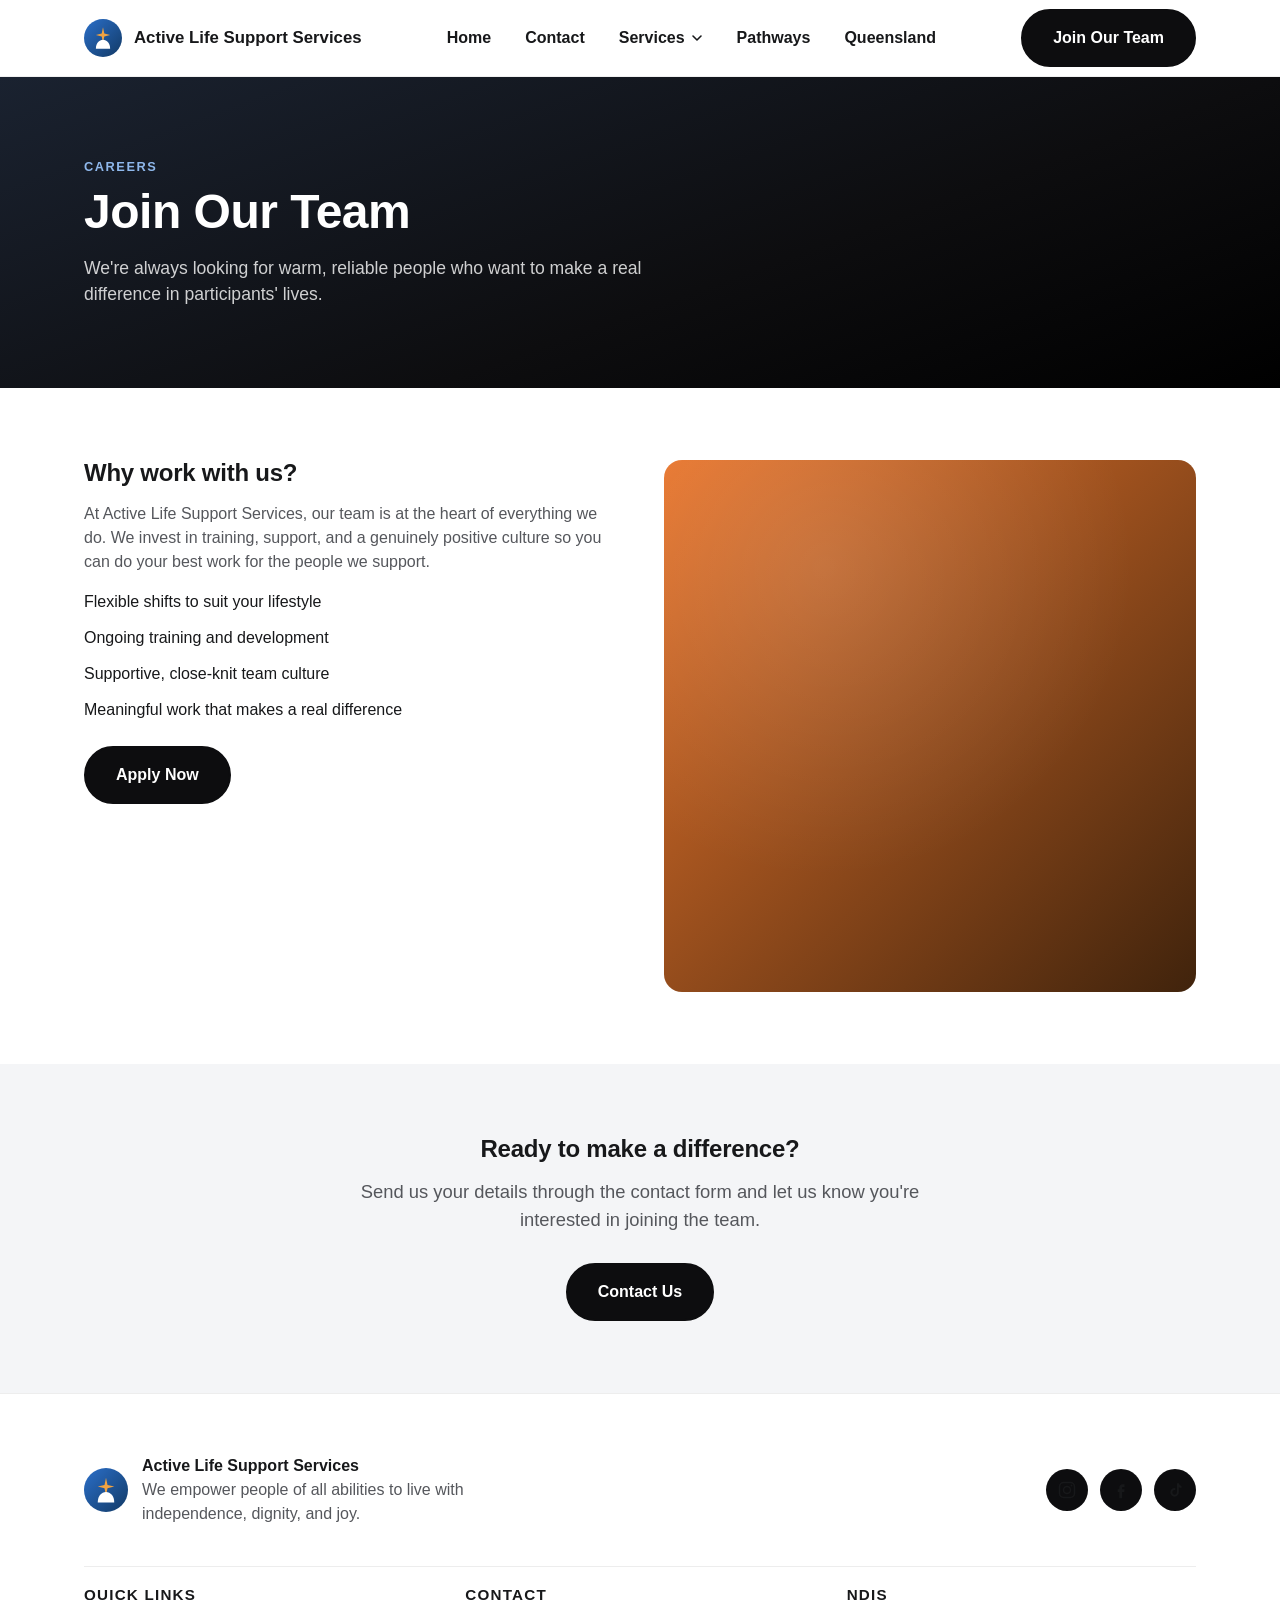
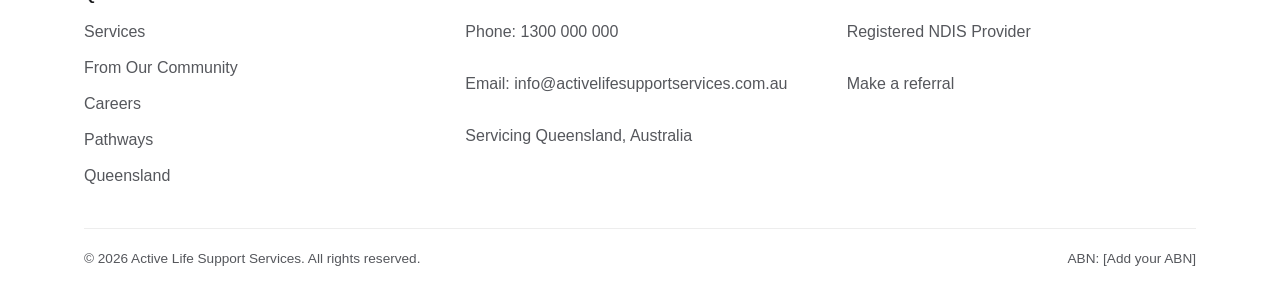
==== careers.html @ b30a2da3 "Add Active Life Support Services website Static HTML/CSS/JS site styled after the layout of ourchoic" ====
<!doctype html>
<html lang="en">
<head>
<meta charset="UTF-8">
<meta name="viewport" content="width=device-width, initial-scale=1.0">
<title>Careers | Active Life Support Services</title>
<meta name="description" content="Join the Active Life Support Services team — flexible, meaningful disability support work across Queensland.">
<link rel="icon" href="assets/logo.svg" type="image/svg+xml">
<link rel="stylesheet" href="css/style.css">
</head>
<body>

<header class="site-header">
  <div class="container">
    <a href="index.html" class="brand">
      <img src="assets/logo.svg" alt="Active Life Support Services logo">
      <span>Active Life Support Services</span>
    </a>
    <nav class="desktop-nav" aria-label="Primary">
      <ul>
        <li><a href="index.html">Home</a></li>
        <li><a href="contact.html">Contact</a></li>
        <li class="has-dropdown">
          <a href="services.html">Services
            <svg width="12" height="12" viewBox="0 0 12 12" aria-hidden="true"><path d="M2 4l4 4 4-4" stroke="currentColor" stroke-width="1.6" fill="none" stroke-linecap="round" stroke-linejoin="round"/></svg>
          </a>
          <ul class="dropdown">
            <li><a href="services-respite.html">Respite</a></li>
            <li><a href="services-camps.html">Camps</a></li>
            <li><a href="services-community-access.html">Community Access</a></li>
            <li><a href="services-personal-support.html">Personal Support</a></li>
          </ul>
        </li>
        <li><a href="pathways.html">Pathways</a></li>
        <li><a href="queensland.html">Queensland</a></li>
      </ul>
    </nav>
    <a href="careers.html" class="btn btn-primary nav-cta">Join Our Team</a>
    <button class="menu-toggle" data-menu-toggle aria-label="Open menu">
      <span></span><span></span><span></span>
    </button>
  </div>
</header>

<div class="mobile-menu" data-mobile-menu>
  <div class="mobile-menu-top">
    <button class="mobile-menu-close" data-menu-close aria-label="Close menu">&times;</button>
  </div>
  <nav>
    <ul>
      <li><a href="index.html">Home</a></li>
      <li><a href="contact.html">Contact</a></li>
      <li>
        <button class="mobile-dropdown-toggle" data-submenu-toggle>Services <span aria-hidden="true">⌄</span></button>
        <div class="mobile-submenu" data-submenu>
          <a href="services-respite.html">Respite</a>
          <a href="services-camps.html">Camps</a>
          <a href="services-community-access.html">Community Access</a>
          <a href="services-personal-support.html">Personal Support</a>
        </div>
      </li>
      <li><a href="pathways.html">Pathways</a></li>
      <li><a href="queensland.html">Queensland</a></li>
      <li><a href="careers.html" class="mobile-home">Careers</a></li>
    </ul>
  </nav>
</div>


<section class="page-hero">
  <div class="container">
    <span class="eyebrow" style="color:#8fb8ec;">Careers</span>
    <h1>Join Our Team</h1>
    <p class="lede">We're always looking for warm, reliable people who want to make a real difference in participants' lives.</p>
  </div>
</section>

<section class="section">
  <div class="container two-col">
    <div>
      <h2>Why work with us?</h2>
      <p>At Active Life Support Services, our team is at the heart of everything we do. We invest in training, support, and a genuinely positive culture so you can do your best work for the people we support.</p>
      <ul style="display:flex;flex-direction:column;gap:12px;margin-bottom:24px;">
        <li>Flexible shifts to suit your lifestyle</li>
        <li>Ongoing training and development</li>
        <li>Supportive, close-knit team culture</li>
        <li>Meaningful work that makes a real difference</li>
      </ul>
      <a href="contact.html" class="btn btn-primary">Apply Now</a>
    </div>
    <div class="media-block tone-3" style="aspect-ratio:1/1;"></div>
  </div>
</section>

<section class="section section-alt cta-section">
  <div class="container">
    <div class="section-head">
      <h2>Ready to make a difference?</h2>
      <p class="lede">Send us your details through the contact form and let us know you're interested in joining the team.</p>
    </div>
    <div class="button-row">
      <a href="contact.html" class="btn btn-primary">Contact Us</a>
    </div>
  </div>
</section>

<footer class="footer">
  <div class="container">
    <div class="footer-top">
      <div class="footer-brand">
        <img src="assets/logo.svg" alt="Active Life Support Services logo">
        <div>
          <strong>Active Life Support Services</strong>
          <p class="footer-tagline">We empower people of all abilities to live with independence, dignity, and joy.</p>
        </div>
      </div>
      <div class="social-icons">
        <a href="#" aria-label="Instagram">
          <svg viewBox="0 0 24 24"><rect x="3" y="3" width="18" height="18" rx="5" fill="none" stroke="currentColor" stroke-width="1.8"/><circle cx="12" cy="12" r="4.2" fill="none" stroke="currentColor" stroke-width="1.8"/><circle cx="17.4" cy="6.6" r="1.1" fill="currentColor"/></svg>
        </a>
        <a href="#" aria-label="Facebook">
          <svg viewBox="0 0 24 24"><path d="M14 8.5h2.2V5.2h-2.5c-2.4 0-3.7 1.5-3.7 3.9v2H8v3.3h2v7.4h3.4v-7.4h2.5l.4-3.3h-2.9V9.4c0-.7.3-.9 1.1-.9Z" fill="currentColor"/></svg>
        </a>
        <a href="#" aria-label="TikTok">
          <svg viewBox="0 0 24 24"><path d="M14.5 4h2.3c.2 1.6 1.3 2.9 3 3.3v2.4c-1.2 0-2.3-.4-3.2-1v6.1c0 2.9-2.1 5.2-5.1 5.2-2.9 0-5.1-2.3-5.1-5.2 0-2.9 2.2-5.2 5.1-5.2.3 0 .6 0 .9.1v2.5c-.3-.1-.6-.2-.9-.2-1.5 0-2.7 1.2-2.7 2.8 0 1.5 1.2 2.8 2.7 2.8 1.6 0 2.8-1.3 2.8-2.8V4Z" fill="currentColor"/></svg>
        </a>
      </div>
    </div>

    <div class="footer-columns">
      <div>
        <h4>Quick Links</h4>
        <ul>
          <li><a href="services.html">Services</a></li>
          <li><a href="index.html#community">From Our Community</a></li>
          <li><a href="careers.html">Careers</a></li>
          <li><a href="pathways.html">Pathways</a></li>
          <li><a href="queensland.html">Queensland</a></li>
        </ul>
      </div>
      <div>
        <h4>Contact</h4>
        <ul>
          <li><p>Phone: <a href="tel:+611300000000">1300 000 000</a></p></li>
          <li><p>Email: <a href="mailto:info@activelifesupportservices.com.au">info@activelifesupportservices.com.au</a></p></li>
          <li><p>Servicing Queensland, Australia</p></li>
        </ul>
      </div>
      <div>
        <h4>NDIS</h4>
        <ul>
          <li><p>Registered NDIS Provider</p></li>
          <li><a href="contact.html">Make a referral</a></li>
        </ul>
      </div>
    </div>

    <div class="footer-bottom">
      <span>&copy; 2026 Active Life Support Services. All rights reserved.</span>
      <span>ABN: [Add your ABN]</span>
    </div>
  </div>
</footer>

<script src="js/main.js"></script>

</body>
</html>
---- css/style.css ----
/* Active Life Support Services — shared stylesheet */

:root {
  --color-bg: #ffffff;
  --color-bg-alt: #f4f5f7;
  --color-dark: #0d0d0f;
  --color-dark-alt: #1a1b1f;
  --color-text: #17181a;
  --color-text-muted: #55575c;
  --color-white: #ffffff;
  --color-accent: #1f5fb0;
  --color-accent-dark: #164883;
  --color-accent-warm: #e8752c;
  --radius-pill: 999px;
  --radius-card: 18px;
  --max-width: 1160px;
  --header-height: 76px;
  font-size: 16px;
}

* { box-sizing: border-box; }

html { scroll-behavior: smooth; }

body {
  margin: 0;
  font-family: -apple-system, BlinkMacSystemFont, "Segoe UI", Roboto, Helvetica, Arial, sans-serif;
  color: var(--color-text);
  background: var(--color-bg);
  line-height: 1.5;
  -webkit-font-smoothing: antialiased;
}

img, svg { max-width: 100%; display: block; }

a { color: inherit; text-decoration: none; }

ul { list-style: none; margin: 0; padding: 0; }

h1, h2, h3, h4 {
  font-weight: 800;
  line-height: 1.1;
  margin: 0 0 16px;
  letter-spacing: -0.01em;
}

p { margin: 0 0 16px; color: var(--color-text-muted); }

.container {
  max-width: var(--max-width);
  margin: 0 auto;
  padding: 0 24px;
}

.section {
  padding: 72px 0;
}

.section-alt { background: var(--color-bg-alt); }

.section-dark {
  background: var(--color-dark);
  color: var(--color-white);
}

.section-dark p { color: rgba(255,255,255,0.75); }

.eyebrow {
  text-transform: uppercase;
  font-size: 0.8rem;
  letter-spacing: 0.12em;
  font-weight: 700;
  color: var(--color-accent);
  margin-bottom: 10px;
  display: block;
}

/* Buttons */

.btn {
  display: inline-flex;
  align-items: center;
  justify-content: center;
  gap: 8px;
  padding: 15px 30px;
  border-radius: var(--radius-pill);
  font-weight: 700;
  font-size: 1rem;
  border: 2px solid transparent;
  cursor: pointer;
  transition: transform 0.15s ease, background-color 0.15s ease, color 0.15s ease, border-color 0.15s ease;
  white-space: nowrap;
}

.btn:hover { transform: translateY(-1px); }

.btn-primary {
  background: var(--color-dark);
  color: var(--color-white);
  border-color: var(--color-dark);
}
.btn-primary:hover { background: #000; }

.btn-white {
  background: var(--color-white);
  color: var(--color-dark);
  border-color: var(--color-white);
}
.btn-white:hover { background: #eee; }

.btn-outline {
  background: transparent;
  color: inherit;
  border-color: currentColor;
}
.btn-outline:hover { background: rgba(0,0,0,0.05); }

.section-dark .btn-outline:hover,
.hero .btn-outline:hover { background: rgba(255,255,255,0.1); }

.btn-block { width: 100%; }

.button-row {
  display: flex;
  flex-wrap: wrap;
  gap: 16px;
}

/* Header / Nav */

.site-header {
  position: sticky;
  top: 0;
  z-index: 100;
  background: var(--color-white);
  border-bottom: 1px solid rgba(0,0,0,0.06);
}

.site-header .container {
  height: var(--header-height);
  display: flex;
  align-items: center;
  justify-content: space-between;
}

.brand {
  display: flex;
  align-items: center;
  gap: 12px;
  font-weight: 800;
  font-size: 1.05rem;
}

.brand img { width: 38px; height: 38px; }

.desktop-nav {
  display: none;
}

.desktop-nav ul {
  display: flex;
  align-items: center;
  gap: 34px;
  font-weight: 600;
}

.has-dropdown {
  position: relative;
}

.has-dropdown > a {
  display: flex;
  align-items: center;
  gap: 6px;
}

.dropdown {
  position: absolute;
  top: 100%;
  left: 50%;
  transform: translateX(-50%);
  background: var(--color-white);
  border-radius: 14px;
  box-shadow: 0 18px 40px rgba(0,0,0,0.12);
  padding: 10px;
  min-width: 220px;
  opacity: 0;
  visibility: hidden;
  translate: 0 8px;
  transition: opacity 0.15s ease, translate 0.15s ease;
}

.has-dropdown:hover .dropdown,
.has-dropdown:focus-within .dropdown {
  opacity: 1;
  visibility: visible;
  translate: 0 0;
}

.dropdown li a {
  display: block;
  padding: 10px 14px;
  border-radius: 8px;
  font-weight: 500;
}

.dropdown li a:hover { background: var(--color-bg-alt); }

.nav-cta { display: none; }

.menu-toggle {
  background: none;
  border: none;
  cursor: pointer;
  padding: 8px;
  display: flex;
  flex-direction: column;
  gap: 5px;
}

.menu-toggle span {
  width: 26px;
  height: 2px;
  background: var(--color-dark);
  display: block;
}

/* Mobile full-screen menu */

.mobile-menu {
  position: fixed;
  inset: 0;
  background: var(--color-white);
  z-index: 200;
  display: none;
  flex-direction: column;
  padding: 24px;
  overflow-y: auto;
}

.mobile-menu.open { display: flex; }

.mobile-menu-top {
  display: flex;
  justify-content: flex-end;
}

.mobile-menu-close {
  background: none;
  border: none;
  font-size: 1.8rem;
  cursor: pointer;
  padding: 8px;
  line-height: 1;
}

.mobile-menu nav {
  flex: 1;
  display: flex;
  flex-direction: column;
  align-items: center;
  justify-content: center;
  gap: 30px;
  text-align: center;
}

.mobile-menu nav > ul {
  display: flex;
  flex-direction: column;
  gap: 30px;
  align-items: center;
}

.mobile-menu a, .mobile-menu-item-label {
  font-size: 1.4rem;
  font-weight: 500;
}

.mobile-menu .mobile-home {
  background: var(--color-bg-alt);
  padding: 6px 16px;
  border-radius: 8px;
}

.mobile-dropdown-toggle {
  background: none;
  border: none;
  font: inherit;
  font-size: 1.4rem;
  font-weight: 500;
  cursor: pointer;
  display: flex;
  align-items: center;
  gap: 8px;
  color: inherit;
}

.mobile-submenu {
  display: none;
  flex-direction: column;
  gap: 22px;
  margin-top: 22px;
}

.mobile-submenu.open { display: flex; }

.mobile-submenu a { font-size: 1.15rem; color: var(--color-text-muted); }

.mobile-dropdown-toggle.active { text-decoration: underline; color: var(--color-accent); }

/* Hero */

.hero {
  position: relative;
  color: var(--color-white);
  background: linear-gradient(160deg, #1a2230 0%, #0d0d0f 55%, #000000 100%);
  padding: 90px 0 60px;
  overflow: hidden;
}

.hero::before {
  content: "";
  position: absolute;
  inset: 0;
  background:
    radial-gradient(circle at 15% 20%, rgba(31,95,176,0.35), transparent 45%),
    radial-gradient(circle at 85% 75%, rgba(232,117,44,0.25), transparent 50%);
  pointer-events: none;
}

.hero .container { position: relative; }

.hero h1 {
  font-size: clamp(2.3rem, 6vw, 3.6rem);
  max-width: 780px;
}

.hero .lede {
  font-size: 1.2rem;
  color: rgba(255,255,255,0.85);
  max-width: 560px;
  margin-bottom: 32px;
}

.hero .button-row { margin-bottom: 40px; }

.social-row {
  display: flex;
  align-items: center;
  gap: 16px;
  flex-wrap: wrap;
}

.social-row span {
  font-weight: 600;
  color: var(--color-text-muted);
}

.hero .social-row span,
.section-dark .social-row span {
  color: rgba(255,255,255,0.8);
}

.social-icons { display: flex; gap: 12px; }

.social-icons a {
  width: 42px;
  height: 42px;
  border-radius: 50%;
  background: rgba(255,255,255,0.12);
  display: flex;
  align-items: center;
  justify-content: center;
  transition: background 0.15s ease;
}

.social-icons a:hover { background: rgba(255,255,255,0.25); }

.social-icons svg { width: 20px; height: 20px; fill: var(--color-white); }

.section-dark .social-icons a,
.section-alt .social-icons a,
.footer .social-icons a {
  background: var(--color-dark);
}

/* Page header (for inner pages) */

.page-hero {
  background: linear-gradient(160deg, #1a2230 0%, #0d0d0f 60%, #000 100%);
  color: var(--color-white);
  padding: 80px 0 64px;
}

.page-hero h1 { font-size: clamp(2rem, 5vw, 3rem); max-width: 680px; }
.page-hero .lede { color: rgba(255,255,255,0.8); max-width: 560px; font-size: 1.1rem; }

/* Section headings */

.section-head {
  max-width: 640px;
  margin-bottom: 40px;
}

.section-head .lede { font-size: 1.15rem; }

/* Placeholder media block (used instead of photography) */

.media-block {
  border-radius: var(--radius-card);
  aspect-ratio: 4 / 3;
  background: linear-gradient(135deg, #24314a, #101319);
  position: relative;
  overflow: hidden;
  display: flex;
  align-items: center;
  justify-content: center;
}

.media-block::after {
  content: "";
  position: absolute;
  inset: 0;
  background: radial-gradient(circle at 30% 20%, rgba(255,255,255,0.12), transparent 55%);
}

.media-block .media-icon {
  width: 46px;
  height: 46px;
  opacity: 0.55;
  z-index: 1;
}

.media-block.tone-1 { background: linear-gradient(135deg, #1f5fb0, #0d1b2f); }
.media-block.tone-2 { background: linear-gradient(135deg, #3a4a63, #10131a); }
.media-block.tone-3 { background: linear-gradient(135deg, #e8752c, #40230c); }
.media-block.tone-4 { background: linear-gradient(135deg, #2f6f5e, #0c1a15); }

/* Services grid */

.services-grid {
  display: grid;
  grid-template-columns: 1fr;
  gap: 28px;
}

.service-card {
  background: var(--color-white);
  border: 1px solid rgba(0,0,0,0.07);
  border-radius: var(--radius-card);
  overflow: hidden;
  display: flex;
  flex-direction: column;
}

.service-card .media-block { border-radius: 0; aspect-ratio: 16/11; }

.service-card-body { padding: 26px; display: flex; flex-direction: column; flex: 1; }

.service-card-body p { flex: 1; }

/* Gallery strip */

.gallery-strip {
  display: flex;
  gap: 20px;
  overflow-x: auto;
  padding: 4px 4px 20px;
  scroll-snap-type: x mandatory;
}

.gallery-strip .media-block {
  flex: 0 0 220px;
  aspect-ratio: 3/4;
  scroll-snap-align: start;
}

.gallery-strip .play-icon {
  position: absolute;
  inset: 0;
  display: flex;
  align-items: center;
  justify-content: center;
}

.gallery-strip .play-icon span {
  width: 56px;
  height: 56px;
  border-radius: 50%;
  background: rgba(255,255,255,0.25);
  display: flex;
  align-items: center;
  justify-content: center;
}

.gallery-strip .play-icon svg { width: 20px; height: 20px; fill: #fff; margin-left: 3px; }

.gallery-label {
  position: absolute;
  top: 20px;
  left: 0;
  right: 0;
  text-align: center;
  font-weight: 800;
  font-size: 1.4rem;
  color: rgba(255,255,255,0.9);
  z-index: 1;
}

/* Badges (NDIS / accreditation) */

.badge-row {
  display: flex;
  gap: 18px;
  flex-wrap: wrap;
  margin-top: 8px;
}

.badge {
  width: 96px;
  height: 96px;
  border-radius: 14px;
  background: var(--color-white);
  color: var(--color-dark);
  display: flex;
  align-items: center;
  justify-content: center;
  text-align: center;
  font-size: 0.7rem;
  font-weight: 700;
  padding: 8px;
  line-height: 1.2;
}

.badge.ndis { background: #6a1b7a; color: #fff; }

/* CTA section */

.cta-section { text-align: center; }
.cta-section .section-head { margin: 0 auto 30px; }
.cta-section .button-row { justify-content: center; }

/* Footer */

.footer {
  background: var(--color-white);
  padding: 60px 0 30px;
  border-top: 1px solid rgba(0,0,0,0.07);
}

.footer-top {
  display: flex;
  flex-direction: column;
  gap: 24px;
  margin-bottom: 40px;
}

.footer-brand { display: flex; align-items: center; gap: 14px; }
.footer-brand img { width: 44px; height: 44px; }
.footer-tagline { max-width: 420px; margin: 0; }

.footer-columns {
  display: grid;
  grid-template-columns: 1fr;
  gap: 32px;
  padding-top: 20px;
  border-top: 1px solid rgba(0,0,0,0.07);
}

.footer-columns h4 {
  font-size: 0.95rem;
  text-transform: uppercase;
  letter-spacing: 0.08em;
  margin-bottom: 16px;
}

.footer-columns ul { display: flex; flex-direction: column; gap: 12px; }
.footer-columns a, .footer-columns p { color: var(--color-text-muted); }

.footer-bottom {
  margin-top: 40px;
  padding-top: 20px;
  border-top: 1px solid rgba(0,0,0,0.07);
  font-size: 0.85rem;
  color: var(--color-text-muted);
  display: flex;
  flex-wrap: wrap;
  gap: 12px;
  justify-content: space-between;
}

/* Forms */

.form-grid {
  display: grid;
  grid-template-columns: 1fr;
  gap: 20px;
  max-width: 640px;
}

.form-field { display: flex; flex-direction: column; gap: 8px; }

.form-field label { font-weight: 600; font-size: 0.92rem; }

.form-field input,
.form-field select,
.form-field textarea {
  border: 1.5px solid rgba(0,0,0,0.15);
  border-radius: 12px;
  padding: 13px 16px;
  font: inherit;
  font-size: 1rem;
  background: var(--color-white);
  color: var(--color-text);
}

.form-field input:focus,
.form-field select:focus,
.form-field textarea:focus {
  outline: none;
  border-color: var(--color-accent);
}

.form-note {
  font-size: 0.85rem;
  color: var(--color-text-muted);
  margin-top: 4px;
}

.form-success {
  display: none;
  background: #e7f5ec;
  border: 1px solid #b7e2c4;
  color: #1c6b3a;
  padding: 16px 18px;
  border-radius: 12px;
  margin-bottom: 20px;
  font-weight: 600;
}

.form-success.visible { display: block; }

/* Contact info cards */

.contact-info-grid {
  display: grid;
  grid-template-columns: 1fr;
  gap: 20px;
  margin-bottom: 40px;
}

.contact-info-card {
  background: var(--color-bg-alt);
  border-radius: var(--radius-card);
  padding: 24px;
}

.contact-info-card h4 { margin-bottom: 6px; font-size: 1rem; }
.contact-info-card p { margin: 0; }

.two-col {
  display: grid;
  grid-template-columns: 1fr;
  gap: 48px;
  align-items: start;
}

/* Utility */

.text-center { text-align: center; }
.mt-0 { margin-top: 0; }

/* Responsive */

@media (min-width: 720px) {
  .services-grid { grid-template-columns: 1fr 1fr; }
  .footer-columns { grid-template-columns: repeat(3, 1fr); }
  .contact-info-grid { grid-template-columns: repeat(3, 1fr); }
}

@media (min-width: 900px) {
  .desktop-nav { display: block; }
  .menu-toggle { display: none; }
  .nav-cta { display: inline-flex; }
  .two-col { grid-template-columns: 1fr 1fr; }
  .footer-top { flex-direction: row; align-items: center; justify-content: space-between; }
}

@media (min-width: 1000px) {
  .services-grid { grid-template-columns: repeat(4, 1fr); }
}
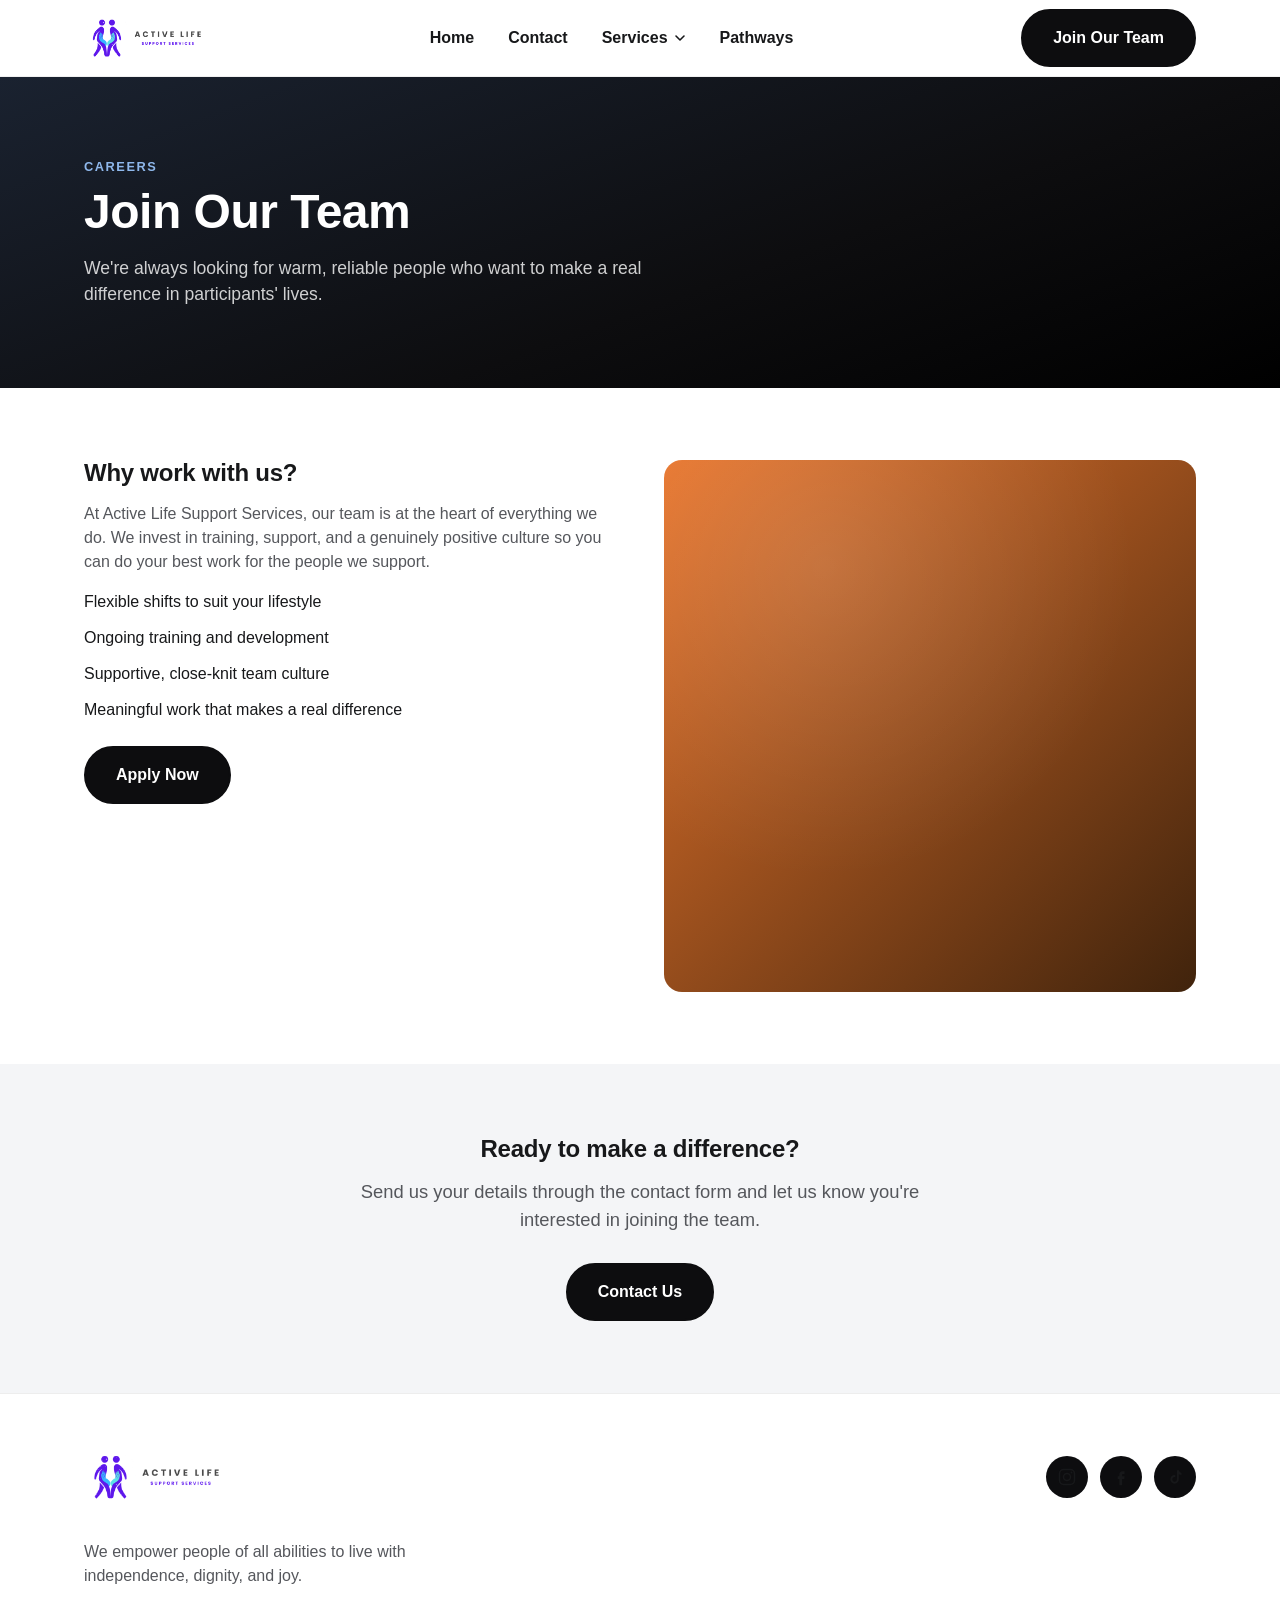
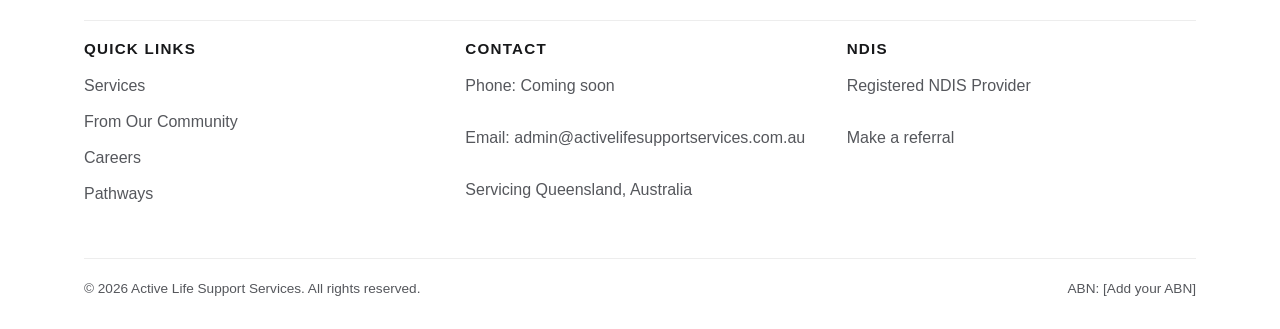
==== commit 6833be08: "Use real logo, update contact details, remove Queensland page - Add real Active Life Support Service" ====
--- a/careers.html
+++ b/careers.html
@@ -5,7 +5,7 @@
 <meta name="viewport" content="width=device-width, initial-scale=1.0">
 <title>Careers | Active Life Support Services</title>
 <meta name="description" content="Join the Active Life Support Services team — flexible, meaningful disability support work across Queensland.">
-<link rel="icon" href="assets/logo.svg" type="image/svg+xml">
+<link rel="icon" href="assets/logo-icon.png" type="image/png">
 <link rel="stylesheet" href="css/style.css">
 </head>
 <body>
@@ -13,8 +13,7 @@
 <header class="site-header">
   <div class="container">
     <a href="index.html" class="brand">
-      <img src="assets/logo.svg" alt="Active Life Support Services logo">
-      <span>Active Life Support Services</span>
+      <img src="assets/logo-full.png" alt="Active Life Support Services">
     </a>
     <nav class="desktop-nav" aria-label="Primary">
       <ul>
@@ -32,7 +31,6 @@
           </ul>
         </li>
         <li><a href="pathways.html">Pathways</a></li>
-        <li><a href="queensland.html">Queensland</a></li>
       </ul>
     </nav>
     <a href="careers.html" class="btn btn-primary nav-cta">Join Our Team</a>
@@ -60,7 +58,6 @@
         </div>
       </li>
       <li><a href="pathways.html">Pathways</a></li>
-      <li><a href="queensland.html">Queensland</a></li>
       <li><a href="careers.html" class="mobile-home">Careers</a></li>
     </ul>
   </nav>
@@ -108,11 +105,7 @@
   <div class="container">
     <div class="footer-top">
       <div class="footer-brand">
-        <img src="assets/logo.svg" alt="Active Life Support Services logo">
-        <div>
-          <strong>Active Life Support Services</strong>
-          <p class="footer-tagline">We empower people of all abilities to live with independence, dignity, and joy.</p>
-        </div>
+        <img src="assets/logo-full.png" alt="Active Life Support Services">
       </div>
       <div class="social-icons">
         <a href="#" aria-label="Instagram">
@@ -126,6 +119,7 @@
         </a>
       </div>
     </div>
+    <p class="footer-tagline" style="margin-bottom:32px;">We empower people of all abilities to live with independence, dignity, and joy.</p>
 
     <div class="footer-columns">
       <div>
@@ -135,14 +129,13 @@
           <li><a href="index.html#community">From Our Community</a></li>
           <li><a href="careers.html">Careers</a></li>
           <li><a href="pathways.html">Pathways</a></li>
-          <li><a href="queensland.html">Queensland</a></li>
         </ul>
       </div>
       <div>
         <h4>Contact</h4>
         <ul>
-          <li><p>Phone: <a href="tel:+611300000000">1300 000 000</a></p></li>
-          <li><p>Email: <a href="mailto:info@activelifesupportservices.com.au">info@activelifesupportservices.com.au</a></p></li>
+          <li><p>Phone: Coming soon</p></li>
+          <li><p>Email: <a href="mailto:admin@activelifesupportservices.com.au">admin@activelifesupportservices.com.au</a></p></li>
           <li><p>Servicing Queensland, Australia</p></li>
         </ul>
       </div>
--- a/css/style.css
+++ b/css/style.css
@@ -151,7 +151,19 @@
   font-size: 1.05rem;
 }
 
-.brand img { width: 38px; height: 38px; }
+.brand img { height: 40px; width: auto; }
+
+.sr-only {
+  position: absolute;
+  width: 1px;
+  height: 1px;
+  padding: 0;
+  margin: -1px;
+  overflow: hidden;
+  clip: rect(0, 0, 0, 0);
+  white-space: nowrap;
+  border: 0;
+}
 
 .desktop-nav {
   display: none;
@@ -556,7 +568,7 @@
 }
 
 .footer-brand { display: flex; align-items: center; gap: 14px; }
-.footer-brand img { width: 44px; height: 44px; }
+.footer-brand img { height: 46px; width: auto; }
 .footer-tagline { max-width: 420px; margin: 0; }
 
 .footer-columns {
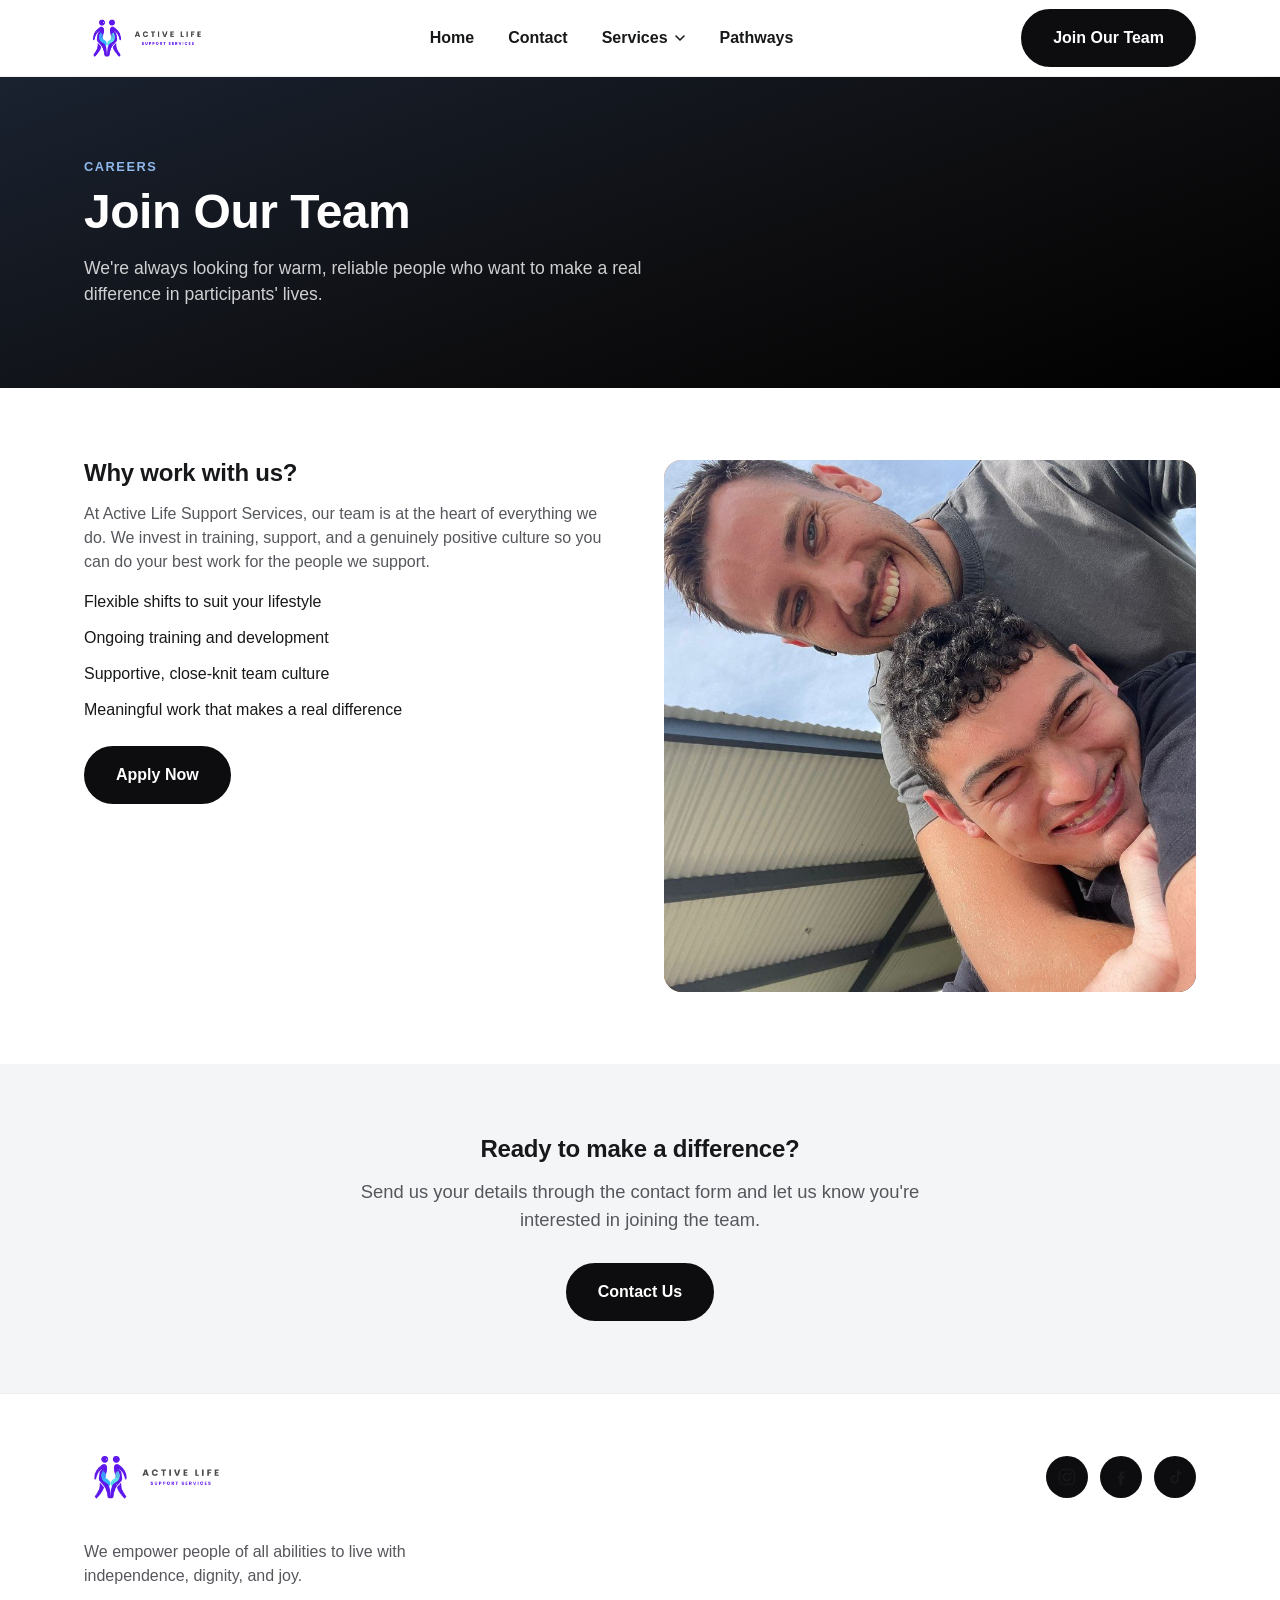
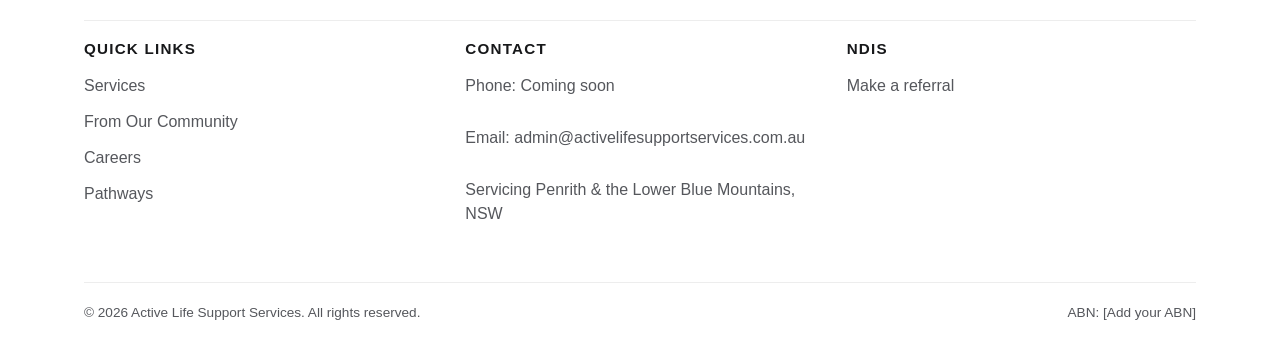
==== commit 6d8ab689: "Add hero photo collage, drop NDIS registration claim, update service area - Build a photo collage fr" ====
--- a/careers.html
+++ b/careers.html
@@ -4,7 +4,7 @@
 <meta charset="UTF-8">
 <meta name="viewport" content="width=device-width, initial-scale=1.0">
 <title>Careers | Active Life Support Services</title>
-<meta name="description" content="Join the Active Life Support Services team — flexible, meaningful disability support work across Queensland.">
+<meta name="description" content="Join the Active Life Support Services team — flexible, meaningful disability support work across Penrith and the Lower Blue Mountains.">
 <link rel="icon" href="assets/logo-icon.png" type="image/png">
 <link rel="stylesheet" href="css/style.css">
 </head>
@@ -85,7 +85,7 @@
       </ul>
       <a href="contact.html" class="btn btn-primary">Apply Now</a>
     </div>
-    <div class="media-block tone-3" style="aspect-ratio:1/1;"></div>
+    <div class="media-block tone-3" style="aspect-ratio:1/1;"><img src="assets/photos/personal-support.jpg" alt="Support worker and participant sharing a laugh together" loading="lazy"></div>
   </div>
 </section>
 
@@ -136,13 +136,12 @@
         <ul>
           <li><p>Phone: Coming soon</p></li>
           <li><p>Email: <a href="mailto:admin@activelifesupportservices.com.au">admin@activelifesupportservices.com.au</a></p></li>
-          <li><p>Servicing Queensland, Australia</p></li>
+          <li><p>Servicing Penrith &amp; the Lower Blue Mountains, NSW</p></li>
         </ul>
       </div>
       <div>
         <h4>NDIS</h4>
         <ul>
-          <li><p>Registered NDIS Provider</p></li>
           <li><a href="contact.html">Make a referral</a></li>
         </ul>
       </div>
--- a/css/style.css
+++ b/css/style.css
@@ -325,7 +325,8 @@
 .hero {
   position: relative;
   color: var(--color-white);
-  background: linear-gradient(160deg, #1a2230 0%, #0d0d0f 55%, #000000 100%);
+  background: url('../assets/hero-collage.jpg') center center / cover no-repeat,
+    linear-gradient(160deg, #1a2230 0%, #0d0d0f 55%, #000000 100%);
   padding: 90px 0 60px;
   overflow: hidden;
 }
@@ -440,6 +441,14 @@
   width: 46px;
   height: 46px;
   opacity: 0.55;
+  z-index: 1;
+}
+
+.media-block img {
+  width: 100%;
+  height: 100%;
+  object-fit: cover;
+  position: relative;
   z-index: 1;
 }
 
